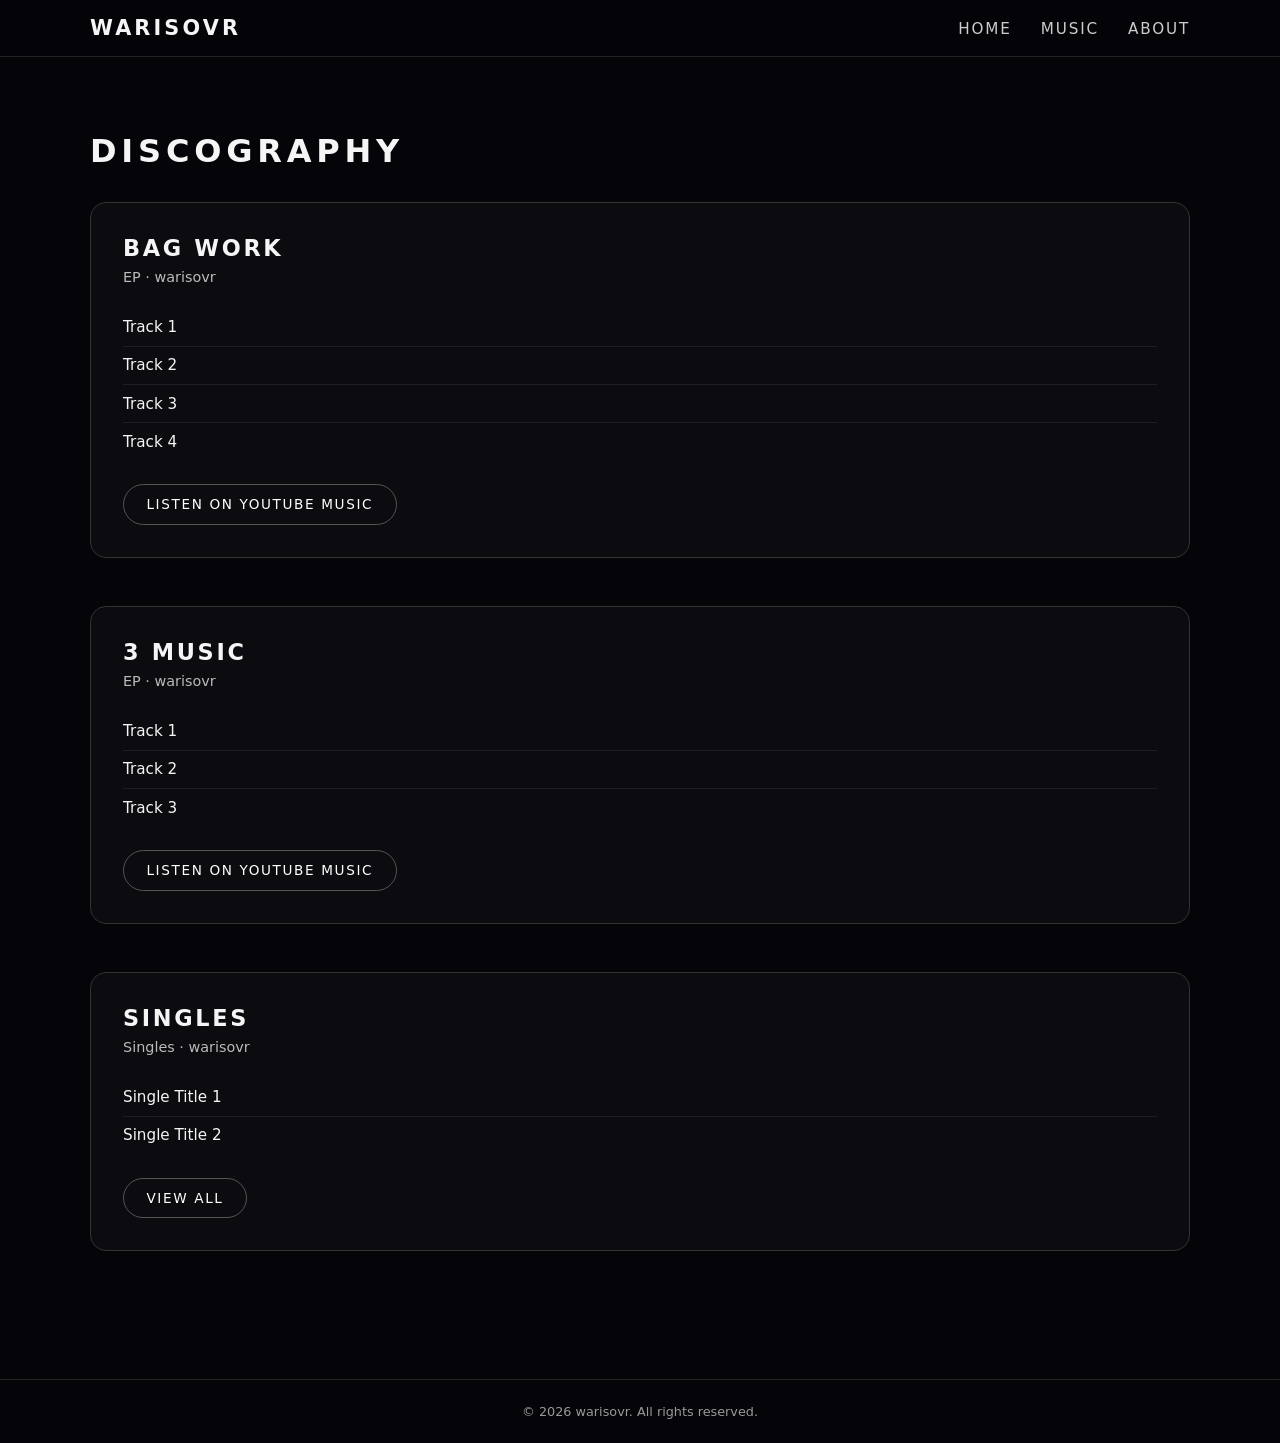
==== music.html @ efc1fcfc "Add initial music.html file with discography" ====
<!DOCTYPE html>
<html lang="en">
<head>
  <meta charset="UTF-8" />
  <title>Music | warisovr</title>
  <meta name="viewport" content="width=device-width, initial-scale=1.0" />
  <style>
    body {
      margin: 0;
      font-family: system-ui, sans-serif;
      background: #050509;
      color: #f5f5f5;
    }
    header {
      background: rgba(5, 5, 9, 0.95);
      border-bottom: 1px solid #222;
      position: sticky;
      top: 0;
      z-index: 10;
    }
    .nav {
      max-width: 1100px;
      margin: 0 auto;
      padding: 1rem 1.5rem;
      display: flex;
      justify-content: space-between;
      align-items: center;
    }
    .logo {
      font-size: 1.3rem;
      letter-spacing: 0.15em;
      text-transform: uppercase;
      font-weight: 600;
    }
    .nav-links a {
      margin-left: 1.5rem;
      text-decoration: none;
      color: #ccc;
      text-transform: uppercase;
      letter-spacing: 0.12em;
      font-size: 0.95rem;
    }
    .nav-links a:hover {
      color: #fff;
    }
    .section {
      max-width: 1100px;
      margin: 0 auto;
      padding: 3rem 1.5rem;
    }
    .section-title {
      font-size: 2rem;
      text-transform: uppercase;
      letter-spacing: 0.15em;
      margin-bottom: 2rem;
    }
    .release {
      margin-bottom: 3rem;
      padding: 2rem;
      border: 1px solid #333;
      border-radius: 1rem;
      background: #0b0b10;
    }
    .release h2 {
      margin: 0 0 0.5rem;
      font-size: 1.4rem;
      text-transform: uppercase;
      letter-spacing: 0.12em;
    }
    .release-type {
      font-size: 0.9rem;
      color: #bbb;
      margin-bottom: 1.5rem;
    }
    .tracklist {
      list-style: none;
      padding: 0;
      margin: 0 0 1.5rem;
    }
    .tracklist li {
      padding: 0.6rem 0;
      border-bottom: 1px solid rgba(255, 255, 255, 0.08);
      font-size: 0.95rem;
    }
    .tracklist li:last-child {
      border-bottom: none;
    }
    .btn {
      display: inline-block;
      padding: 0.7rem 1.4rem;
      border-radius: 999px;
      border: 1px solid #555;
      text-decoration: none;
      color: #fff;
      font-size: 0.85rem;
      text-transform: uppercase;
      letter-spacing: 0.12em;
    }
    .btn:hover {
      filter: brightness(1.15);
    }
    footer {
      border-top: 1px solid #222;
      padding: 1.5rem;
      text-align: center;
      color: #999;
      font-size: 0.8rem;
      margin-top: 2rem;
    }
  </style>
</head>
<body>

<header>
  <nav class="nav">
    <div class="logo">warisovr</div>
    <div class="nav-links">
      <a href="index.html">Home</a>
      <a href="music.html">Music</a>
      <a href="about.html">About</a>
    </div>
  </nav>
</header>

<main>
  <section class="section">
    <h1 class="section-title">Discography</h1>

    <!-- EP: Bag Work -->
    <div class="release">
      <h2>Bag Work</h2>
      <div class="release-type">EP · warisovr</div>
      <ul class="tracklist">
        <li>Track 1</li>
        <li>Track 2</li>
        <li>Track 3</li>
        <li>Track 4</li>
      </ul>
      <a href="https://www.youtube.com/watch?v=LYA8LFSbuPY&list=OLAK5uy_nme6LXHWSk_07wB4rKBgddZKPnVa4UGVA" class="btn" target="_blank">
        Listen on YouTube Music
      </a>
    </div>

    <!-- EP: 3 Music -->
    <div class="release">
      <h2>3 Music</h2>
      <div class="release-type">EP · warisovr</div>
      <ul class="tracklist">
        <li>Track 1</li>
        <li>Track 2</li>
        <li>Track 3</li>
      </ul>
      <a href="https://www.youtube.com/watch?v=Mql9sNTcL5U&list=OLAK5uy_m3v11hCgz5x3Wgi_tgiGAfltGuKwg6b9w" class="btn" target="_blank">
        Listen on YouTube Music
      </a>
    </div>

    <!-- Singles -->
    <div class="release">
      <h2>Singles</h2>
      <div class="release-type">Singles · warisovr</div>
      <ul class="tracklist">
        <li>Single Title 1</li>
        <li>Single Title 2</li>
      </ul>
      <a href="#" class="btn">View All</a>
    </div>
  </section>
</main>

<footer>
  © <span id="year"></span> warisovr. All rights reserved.
</footer>

<script>
  document.getElementById("year").textContent = new Date().getFullYear();
</script>

</body>
</html>
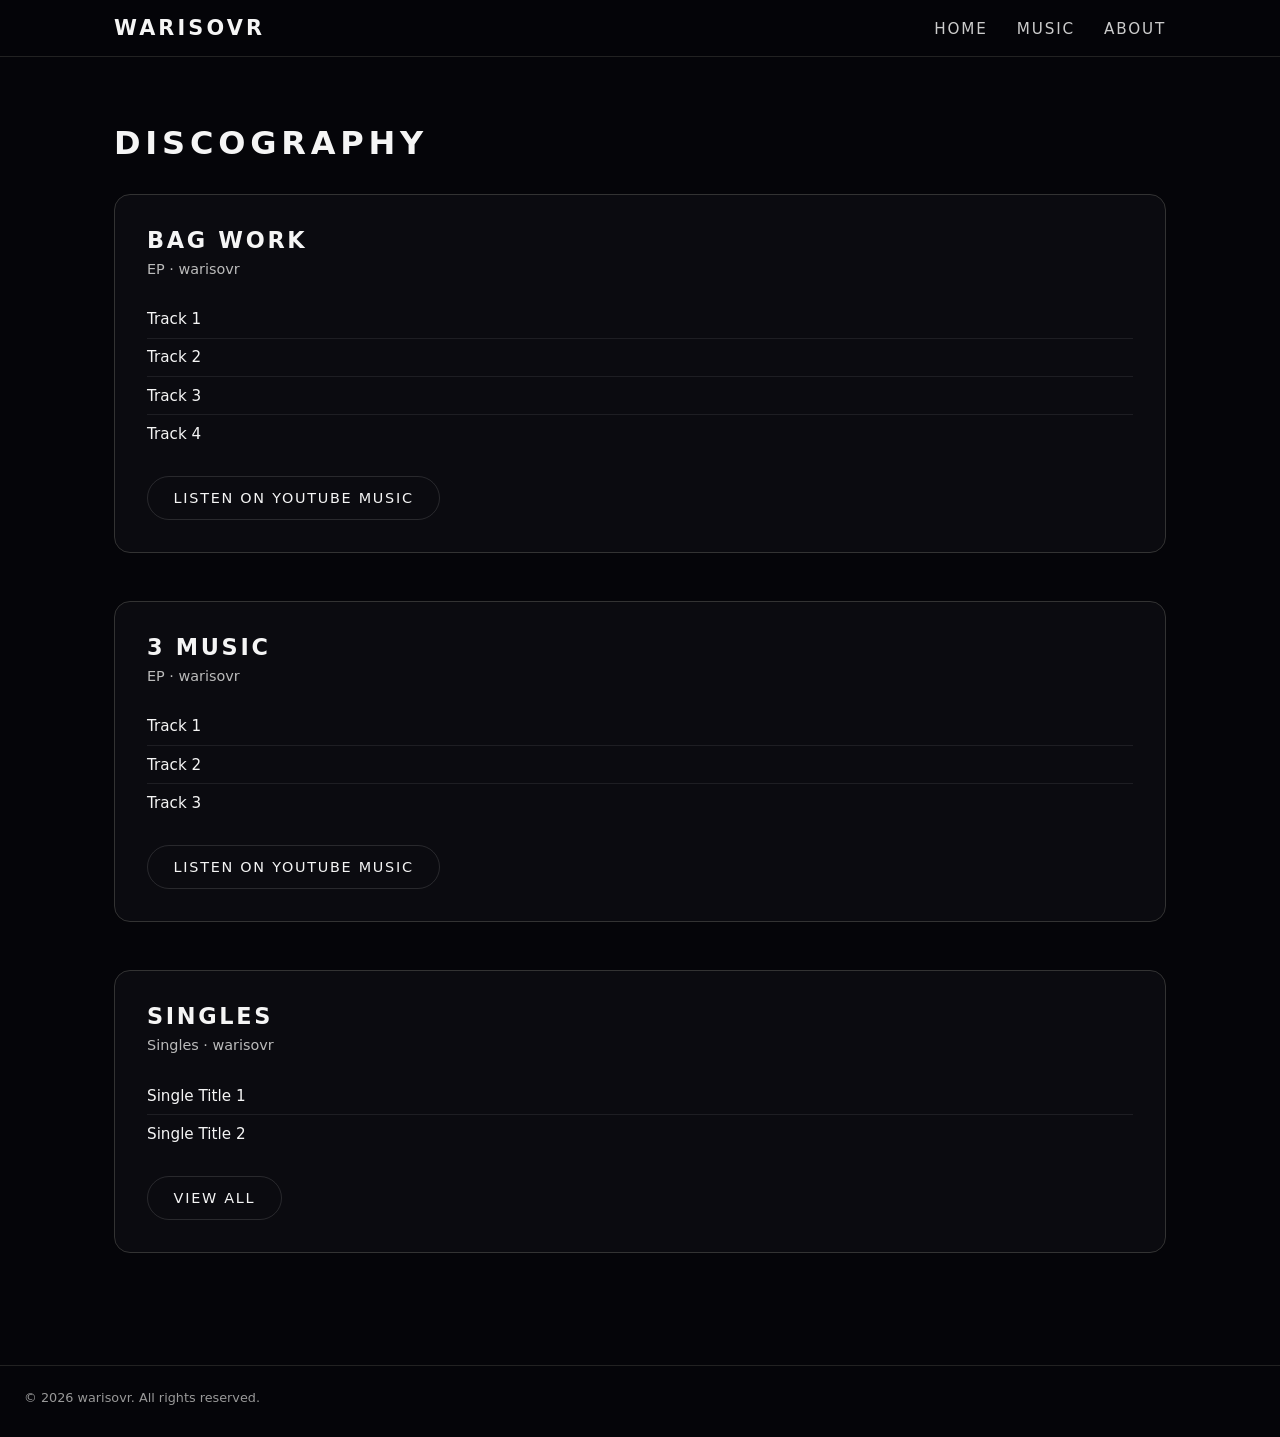
==== commit a8e1f908: "Update music.html to use centralized stylesheet and remove inline CSS" ====
--- a/music.html
+++ b/music.html
@@ -4,110 +4,8 @@
   <meta charset="UTF-8" />
   <title>Music | warisovr</title>
   <meta name="viewport" content="width=device-width, initial-scale=1.0" />
-  <style>
-    body {
-      margin: 0;
-      font-family: system-ui, sans-serif;
-      background: #050509;
-      color: #f5f5f5;
-    }
-    header {
-      background: rgba(5, 5, 9, 0.95);
-      border-bottom: 1px solid #222;
-      position: sticky;
-      top: 0;
-      z-index: 10;
-    }
-    .nav {
-      max-width: 1100px;
-      margin: 0 auto;
-      padding: 1rem 1.5rem;
-      display: flex;
-      justify-content: space-between;
-      align-items: center;
-    }
-    .logo {
-      font-size: 1.3rem;
-      letter-spacing: 0.15em;
-      text-transform: uppercase;
-      font-weight: 600;
-    }
-    .nav-links a {
-      margin-left: 1.5rem;
-      text-decoration: none;
-      color: #ccc;
-      text-transform: uppercase;
-      letter-spacing: 0.12em;
-      font-size: 0.95rem;
-    }
-    .nav-links a:hover {
-      color: #fff;
-    }
-    .section {
-      max-width: 1100px;
-      margin: 0 auto;
-      padding: 3rem 1.5rem;
-    }
-    .section-title {
-      font-size: 2rem;
-      text-transform: uppercase;
-      letter-spacing: 0.15em;
-      margin-bottom: 2rem;
-    }
-    .release {
-      margin-bottom: 3rem;
-      padding: 2rem;
-      border: 1px solid #333;
-      border-radius: 1rem;
-      background: #0b0b10;
-    }
-    .release h2 {
-      margin: 0 0 0.5rem;
-      font-size: 1.4rem;
-      text-transform: uppercase;
-      letter-spacing: 0.12em;
-    }
-    .release-type {
-      font-size: 0.9rem;
-      color: #bbb;
-      margin-bottom: 1.5rem;
-    }
-    .tracklist {
-      list-style: none;
-      padding: 0;
-      margin: 0 0 1.5rem;
-    }
-    .tracklist li {
-      padding: 0.6rem 0;
-      border-bottom: 1px solid rgba(255, 255, 255, 0.08);
-      font-size: 0.95rem;
-    }
-    .tracklist li:last-child {
-      border-bottom: none;
-    }
-    .btn {
-      display: inline-block;
-      padding: 0.7rem 1.4rem;
-      border-radius: 999px;
-      border: 1px solid #555;
-      text-decoration: none;
-      color: #fff;
-      font-size: 0.85rem;
-      text-transform: uppercase;
-      letter-spacing: 0.12em;
-    }
-    .btn:hover {
-      filter: brightness(1.15);
-    }
-    footer {
-      border-top: 1px solid #222;
-      padding: 1.5rem;
-      text-align: center;
-      color: #999;
-      font-size: 0.8rem;
-      margin-top: 2rem;
-    }
-  </style>
+  <!-- Link to centralized stylesheet -->
+  <link rel="stylesheet" href="styles/style.css">
 </head>
 <body>
 
@@ -124,7 +22,7 @@
 
 <main>
   <section class="section">
-    <h1 class="section-title">Discography</h1>
+    <h1 class="section-title large">Discography</h1>
 
     <!-- EP: Bag Work -->
     <div class="release">
@@ -174,6 +72,15 @@
 
 <script>
   document.getElementById("year").textContent = new Date().getFullYear();
+
+  // Mark current nav link
+  (function(){
+    var path = location.pathname.split('/').pop() || 'index.html';
+    var links = document.querySelectorAll('.nav-links a');
+    links.forEach(function(a){
+      if (a.getAttribute('href') === path) a.setAttribute('aria-current','page');
+    });
+  })();
 </script>
 
 </body>
--- a/styles/style.css
+++ b/styles/style.css
@@ -0,0 +1,104 @@
+/* styles/style.css
+   Shared stylesheet for warisovr site.
+   Centralizes styles previously inlined in index.html and music.html.
+*/
+:root{
+  --bg:#050509;
+  --panel:#0b0b10;
+  --muted:#c0c0c0;
+  --accent1:#ff3366;
+  --accent2:#ff9a1f;
+  --border:#222;
+}
+*{box-sizing:border-box}
+html,body{height:100%}
+body{
+  margin:0;
+  font-family:system-ui, -apple-system, BlinkMacSystemFont, "Segoe UI", Roboto, "Helvetica Neue", Arial, sans-serif;
+  background:var(--bg);
+  color:#f5f5f5;
+  -webkit-font-smoothing:antialiased;
+  -moz-osx-font-smoothing:grayscale;
+}
+header{
+  position:sticky;
+  top:0;
+  background:rgba(5,5,9,0.95);
+  backdrop-filter:blur(10px);
+  border-bottom:1px solid var(--border);
+  z-index:10;
+}
+.nav{
+  max-width:1100px;
+  margin:0 auto;
+  padding:1rem 1.5rem;
+  display:flex;
+  align-items:center;
+  justify-content:space-between;
+}
+.logo{font-size:1.3rem;letter-spacing:0.15em;text-transform:uppercase;font-weight:600}
+.nav-links a{margin-left:1.5rem;text-decoration:none;color:#ccc;font-size:0.95rem;text-transform:uppercase;letter-spacing:0.12em}
+.nav-links a:hover{color:#fff}
+
+/* Buttons */
+.btn{padding:0.8rem 1.6rem;border-radius:999px;border:1px solid rgba(255,255,255,0.12);background:transparent;color:#f5f5f5;font-size:0.9rem;text-transform:uppercase;letter-spacing:0.12em;cursor:pointer;text-decoration:none;display:inline-block}
+.btn:hover{filter:brightness(1.1)}
+.btn-primary{background:linear-gradient(135deg,var(--accent1),var(--accent2));border:none}
+
+/* Hero layout (index) */
+.hero{max-width:1100px;margin:0 auto;padding:4rem 1.5rem 3rem;display:grid;grid-template-columns:minmax(0,2fr) minmax(0,1.5fr);gap:3rem;align-items:center}
+.hero-title{font-size:3rem;line-height:1.1;text-transform:uppercase;letter-spacing:0.18em}
+.hero-subtitle{margin-top:1rem;font-size:1.05rem;color:var(--muted);max-width:32rem}
+.hero-buttons{margin-top:2rem;display:flex;flex-wrap:wrap;gap:1rem}
+
+/* Hero card */
+.hero-card{border-radius:1.5rem;border:1px solid #333;background:radial-gradient(circle at top left,var(--accent1) 0, var(--bg) 45%, var(--bg) 100%);padding:2rem}
+.hero-card h2{margin:0 0 0.5rem;font-size:1.2rem;text-transform:uppercase;letter-spacing:0.16em}
+.hero-card p{margin:0 0 1.5rem;font-size:0.95rem;color:#e0e0e0}
+.platforms{display:flex;flex-wrap:wrap;gap:0.7rem;margin-bottom:1.5rem}
+.platform-pill{padding:0.4rem 0.9rem;border-radius:999px;border:1px solid rgba(255,255,255,0.18);font-size:0.8rem;text-transform:uppercase;letter-spacing:0.12em;color:#f5f5f5}
+
+.track-list{list-style:none;padding:0;margin:0}
+.track{display:flex;align-items:center;justify-content:space-between;padding:0.7rem 0;border-bottom:1px solid rgba(255,255,255,0.08);font-size:0.9rem}
+.track:last-child{border-bottom:none}
+.track-meta{display:flex;flex-direction:column}
+.track-title{font-weight:500}
+.track-sub{font-size:0.8rem;color:#d0d0d0}
+.track-actions a{font-size:0.8rem;text-transform:uppercase;letter-spacing:0.12em;text-decoration:none;color:var(--accent2)}
+.track-actions a:hover{color:#ffd36b}
+
+/* Sections and cards (shared) */
+.section{max-width:1100px;margin:0 auto;padding:2.5rem 1.5rem 3rem}
+.section-header{display:flex;justify-content:space-between;align-items:baseline;margin-bottom:1.5rem}
+.section-title{font-size:1.3rem;text-transform:uppercase;letter-spacing:0.16em}
+.section-subtitle{font-size:0.9rem;color:#b0b0b0}
+
+.grid{display:grid;grid-template-columns:repeat(auto-fit,minmax(230px,1fr));gap:1.5rem}
+.card{border-radius:1rem;border:1px solid #333;padding:1.3rem;background:var(--panel)}
+.card h3{margin:0 0 0.4rem;font-size:1rem;text-transform:uppercase;letter-spacing:0.12em}
+.card p{margin:0;font-size:0.9rem;color:#c5c5c5}
+
+/* Music page specific */
+.section-title.large{font-size:2rem;text-transform:uppercase;letter-spacing:0.15em;margin-bottom:2rem}
+.release{margin-bottom:3rem;padding:2rem;border:1px solid #333;border-radius:1rem;background:var(--panel)}
+.release h2{margin:0 0 0.5rem;font-size:1.4rem;text-transform:uppercase;letter-spacing:0.12em}
+.release-type{font-size:0.9rem;color:#bbb;margin-bottom:1.5rem}
+.tracklist{list-style:none;padding:0;margin:0 0 1.5rem}
+.tracklist li{padding:0.6rem 0;border-bottom:1px solid rgba(255,255,255,0.08);font-size:0.95rem}
+.tracklist li:last-child{border-bottom:none}
+
+/* Footer */
+footer{border-top:1px solid var(--border);padding:1.5rem 1.5rem 2rem;margin-top:1rem;font-size:0.8rem;color:#999}
+footer .footer-inner{max-width:1100px;margin:0 auto;display:flex;justify-content:space-between;flex-wrap:wrap;gap:1rem}
+footer a{color:#ccc;text-decoration:none}
+footer a:hover{color:#fff}
+
+/* Utilities */
+.text-muted{color:var(--muted)}
+
+@media (max-width:800px){
+  .hero{grid-template-columns:1fr;padding-top:3rem}
+  .hero-title{font-size:2.3rem}
+  .nav{padding:0.8rem 1rem}
+  .hero{padding:3rem 1rem 2rem}
+}
